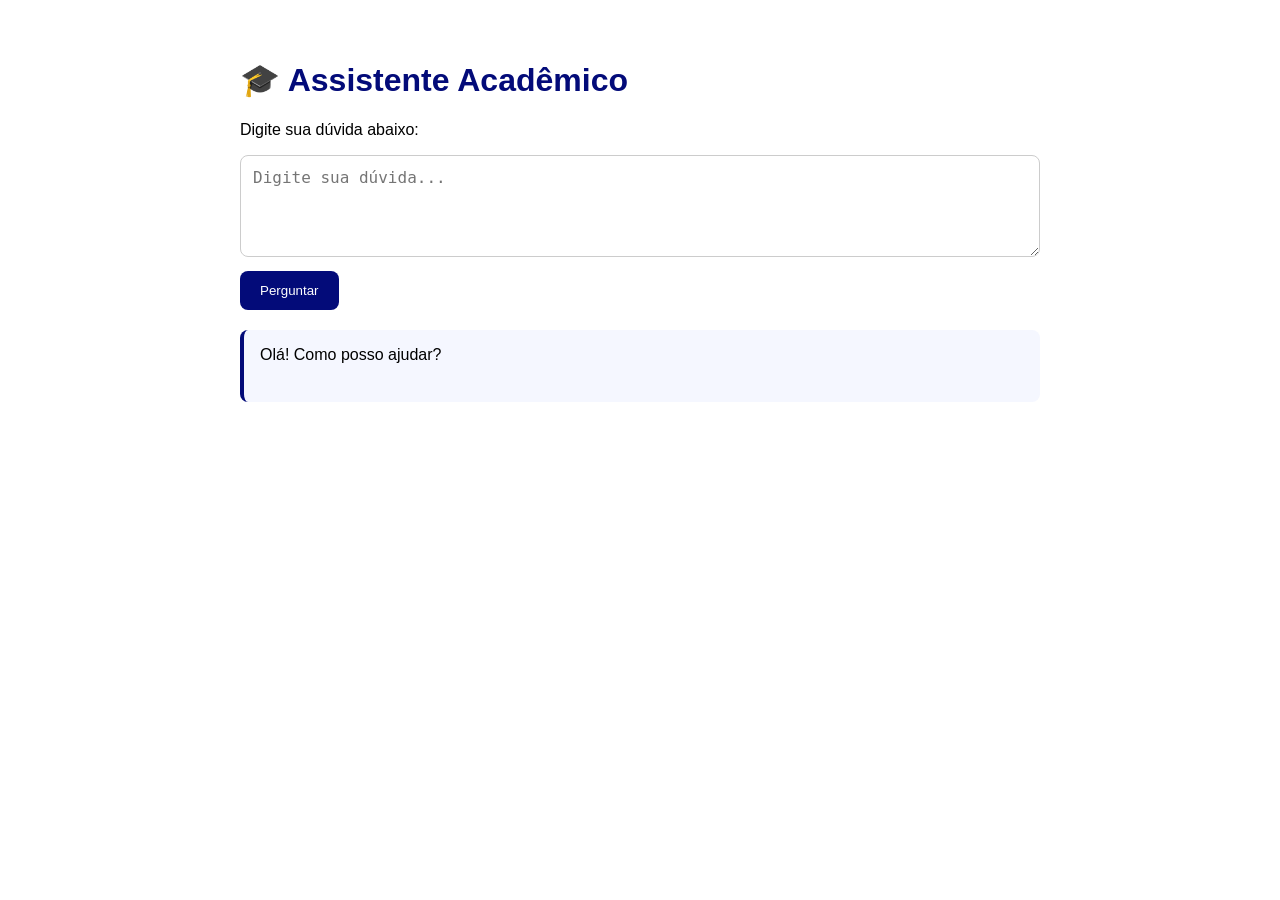
==== chatbot/index.html @ 8ed6c1bc "Update index.html" ====
<!DOCTYPE html>

<html lang="pt-BR">

<head>

<meta charset="UTF-8">

<meta name="viewport" content="width=device-width, initial-scale=1.0">

<title>Assistente Acadêmico</title>

<style>

body{

font-family:Arial, sans-serif;

max-width:800px;

margin:20px auto;

padding:20px;

}

h1{

color:#030b79;

}

#pergunta{

width:100%;

padding:12px;

font-size:16px;

border:1px solid #ccc;

border-radius:8px;

box-sizing:border-box;

}

button{

margin-top:10px;

padding:12px 20px;

background:#030b79;

color:white;

border:none;

border-radius:8px;

cursor:pointer;

}

button:hover{

opacity:0.9;

}

#resposta{

margin-top:20px;

padding:16px;

background:#f5f7ff;

border-left:4px solid #030b79;

border-radius:8px;

min-height:40px;

}

</style>

</head>

<body>

<h1>🎓 Assistente Acadêmico</h1>

<p>

Digite sua dúvida abaixo:

</p>

<textarea
id="pergunta"
placeholder="Digite sua dúvida..."
rows="4"
style="
width:100%;
padding:12px;
font-size:16px;
border:1px solid #ccc;
border-radius:8px;
box-sizing:border-box;
resize:vertical;
">
</textarea>

<button onclick="perguntar()">

Perguntar

</button>

<div id="resposta">

Olá! Como posso ajudar?

</div>

<script src="chatbot.js"></script>

</body>

</html>
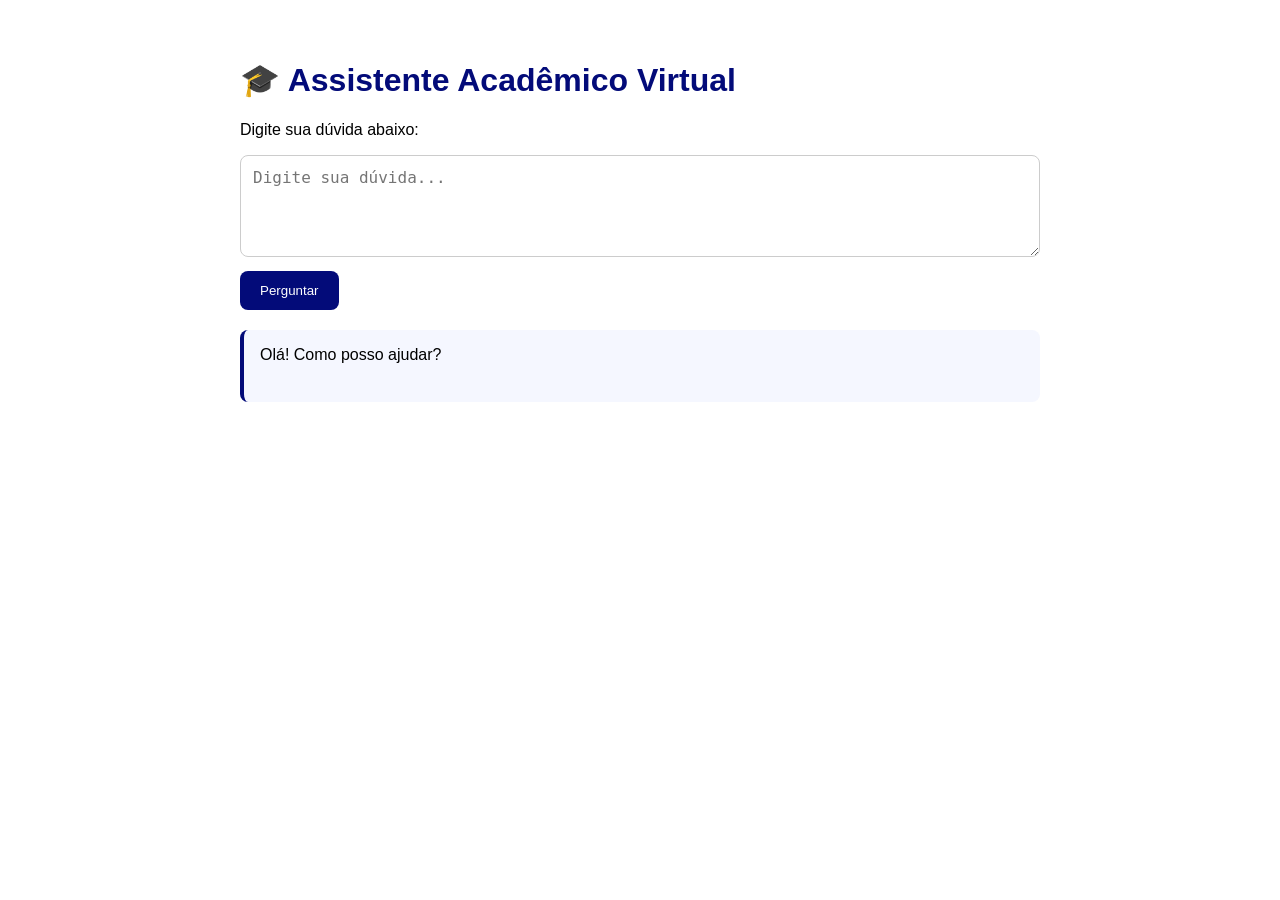
==== commit fe696c22: "Update index.html" ====
--- a/chatbot/index.html
+++ b/chatbot/index.html
@@ -8,7 +8,7 @@
 
 <meta name="viewport" content="width=device-width, initial-scale=1.0">
 
-<title>Assistente Acadêmico</title>
+<title>Assistente Acadêmico Virtual</title>
 
 <style>
 
@@ -92,7 +92,7 @@
 
 <body>
 
-<h1>🎓 Assistente Acadêmico</h1>
+<h1>🎓 Assistente Acadêmico Virtual</h1>
 
 <p>
 
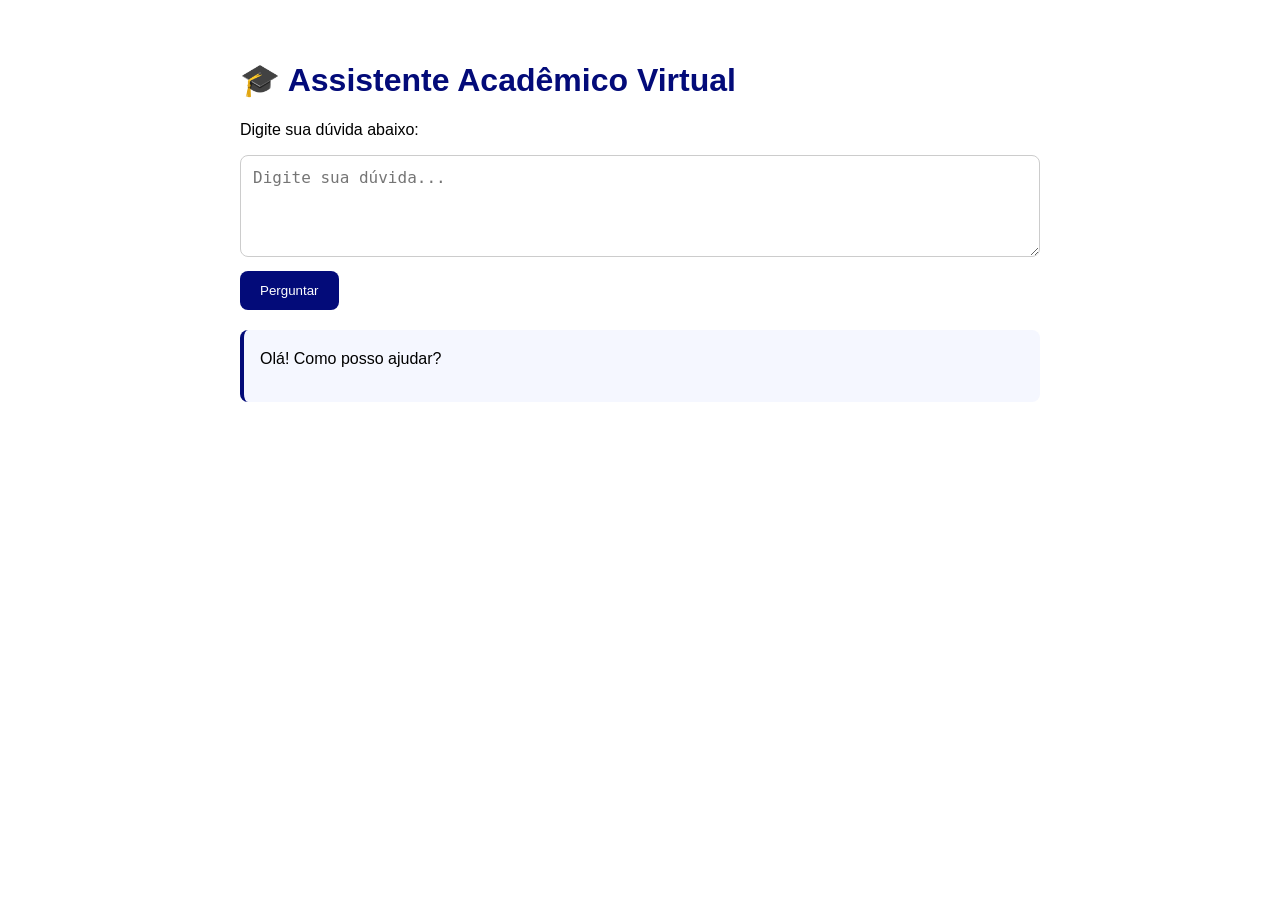
==== commit fd332a85: "Update index.html" ====
--- a/chatbot/index.html
+++ b/chatbot/index.html
@@ -84,6 +84,16 @@
 
 min-height:40px;
 
+  line-height:1.6;
+
+  #resposta a{
+
+color:#030b79;
+
+font-weight:bold;
+
+}
+
 }
 
 </style>
@@ -126,7 +136,28 @@
 Olá! Como posso ajudar?
 
 </div>
+<script>
 
+document.addEventListener('DOMContentLoaded', function(){
+
+const campoPergunta = document.getElementById('pergunta');
+
+campoPergunta.addEventListener('keydown', function(event){
+
+if(event.key === 'Enter' && !event.shiftKey){
+
+event.preventDefault();
+
+perguntar();
+
+}
+
+});
+
+});
+
+</script>
+  
 <script src="chatbot.js"></script>
 
 </body>
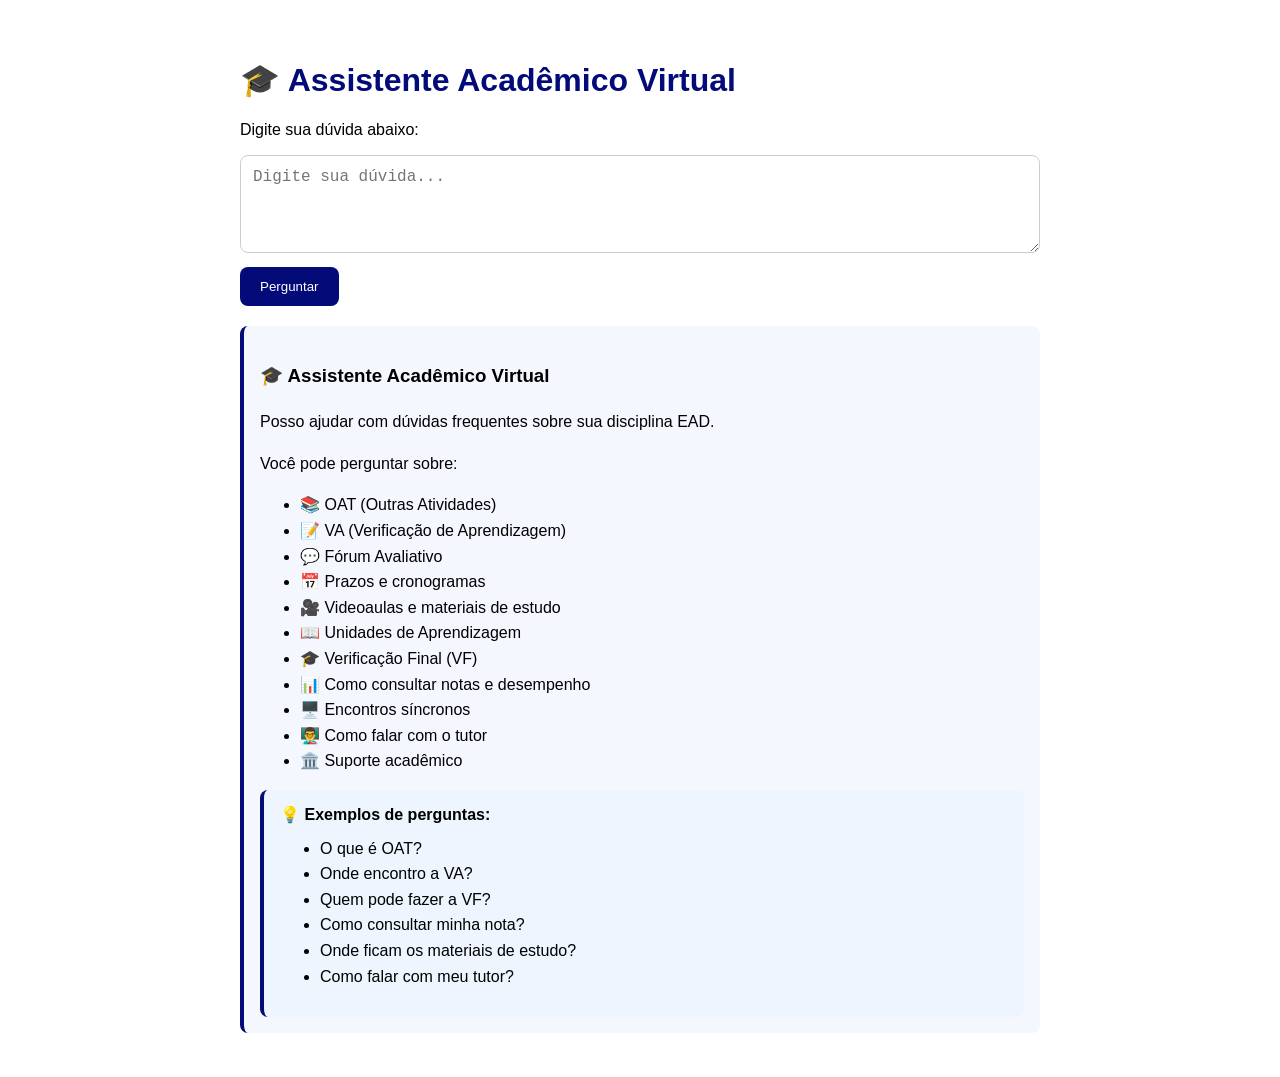
==== commit c3211613: "Update index.html" ====
--- a/chatbot/index.html
+++ b/chatbot/index.html
@@ -85,16 +85,22 @@
 min-height:40px;
 
   line-height:1.6;
-
+}
   #resposta a{
 
 color:#030b79;
 
 font-weight:bold;
-
-}
-
-}
+    text-decoration:none;
+
+}
+
+#resposta a:hover{
+
+text-decoration:underline;
+
+}
+
 
 </style>
 
@@ -133,7 +139,69 @@
 
 <div id="resposta">
 
-Olá! Como posso ajudar?
+<h3>🎓 Assistente Acadêmico Virtual</h3>
+
+<p>
+Posso ajudar com dúvidas frequentes sobre sua disciplina EAD.
+</p>
+
+<p>
+Você pode perguntar sobre:
+</p>
+
+<ul>
+
+<li>📚 OAT (Outras Atividades)</li>
+
+<li>📝 VA (Verificação de Aprendizagem)</li>
+
+<li>💬 Fórum Avaliativo</li>
+
+<li>📅 Prazos e cronogramas</li>
+
+<li>🎥 Videoaulas e materiais de estudo</li>
+
+<li>📖 Unidades de Aprendizagem</li>
+
+<li>🎓 Verificação Final (VF)</li>
+
+<li>📊 Como consultar notas e desempenho</li>
+
+<li>🖥️ Encontros síncronos</li>
+
+<li>👨‍🏫 Como falar com o tutor</li>
+
+<li>🏛️ Suporte acadêmico</li>
+
+</ul>
+
+<div style="
+background:#eef5ff;
+border-left:4px solid #030b79;
+border-radius:8px;
+padding:12px 16px;
+margin-top:16px;
+">
+
+💡 <strong>Exemplos de perguntas:</strong>
+
+<ul style="margin-top:8px;">
+
+<li>O que é OAT?</li>
+
+<li>Onde encontro a VA?</li>
+
+<li>Quem pode fazer a VF?</li>
+
+<li>Como consultar minha nota?</li>
+
+<li>Onde ficam os materiais de estudo?</li>
+
+<li>Como falar com meu tutor?</li>
+
+</ul>
+
+</div>
 
 </div>
 <script>
